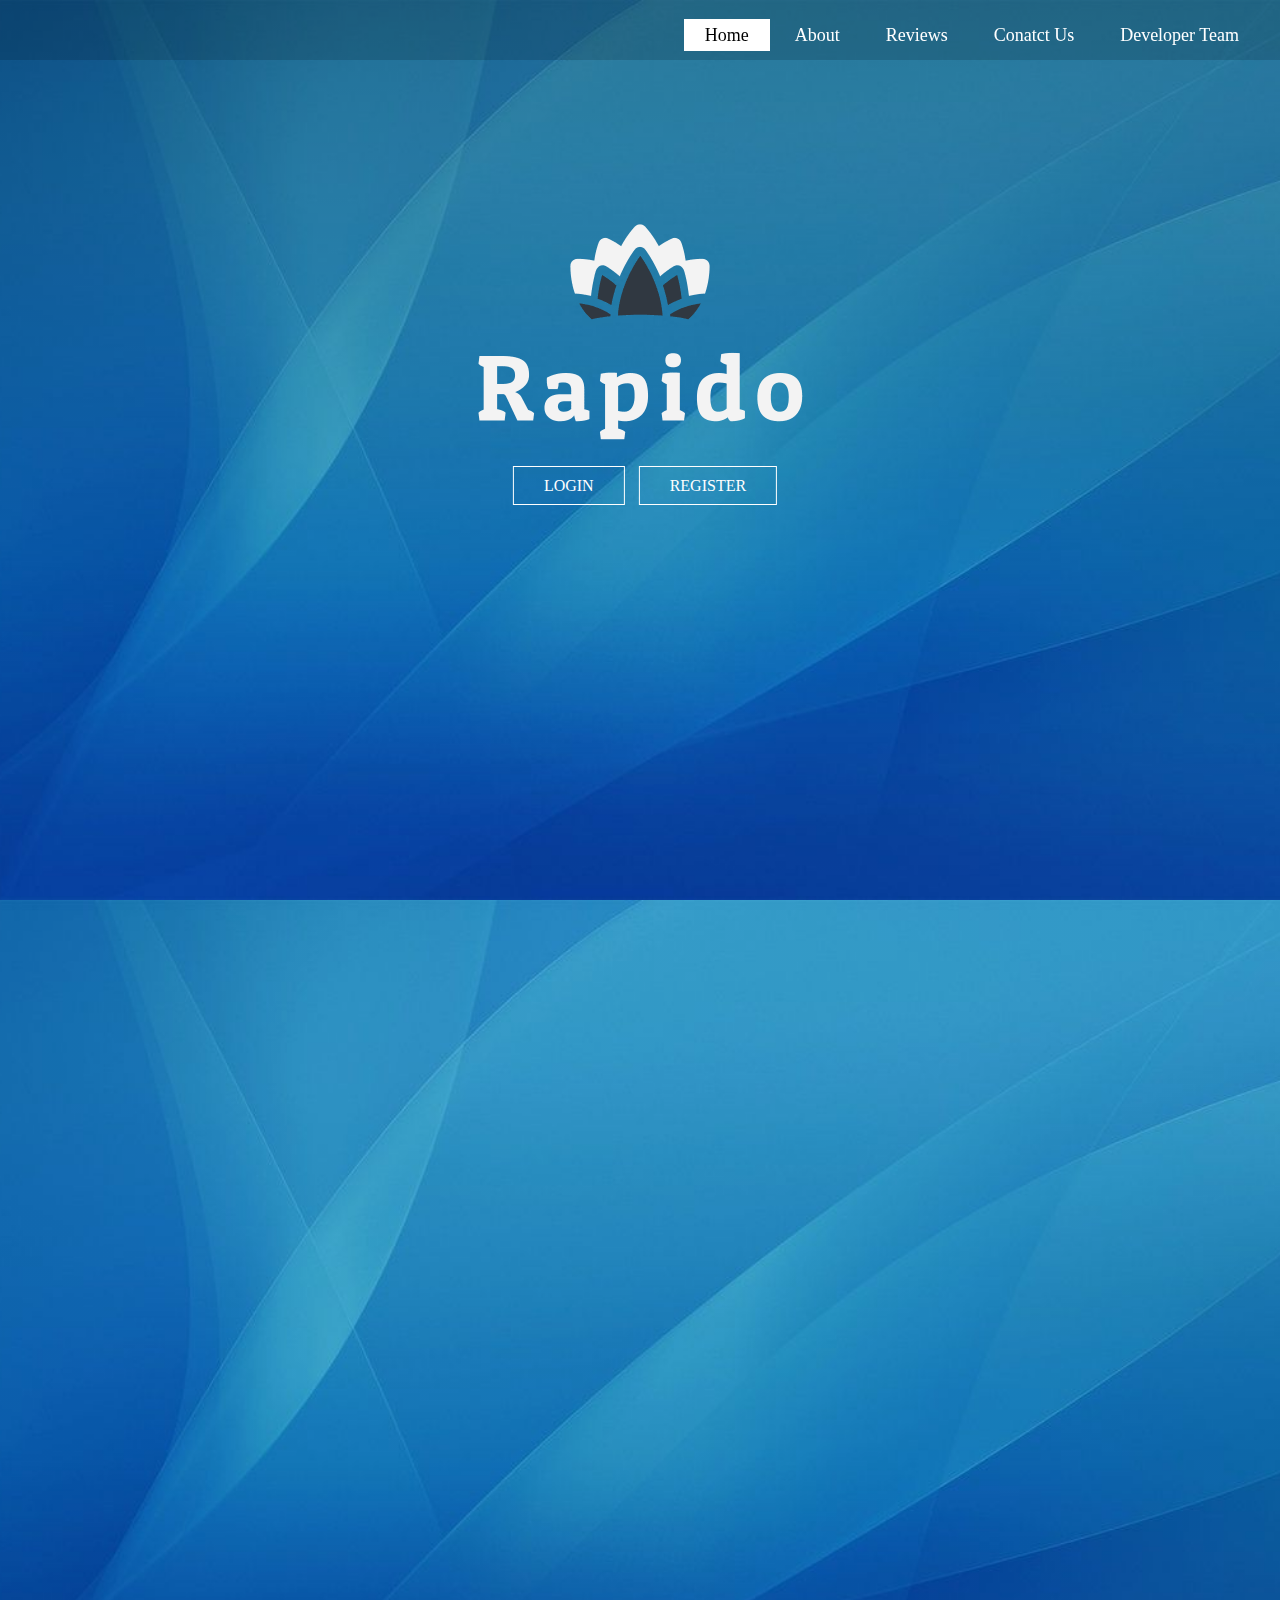
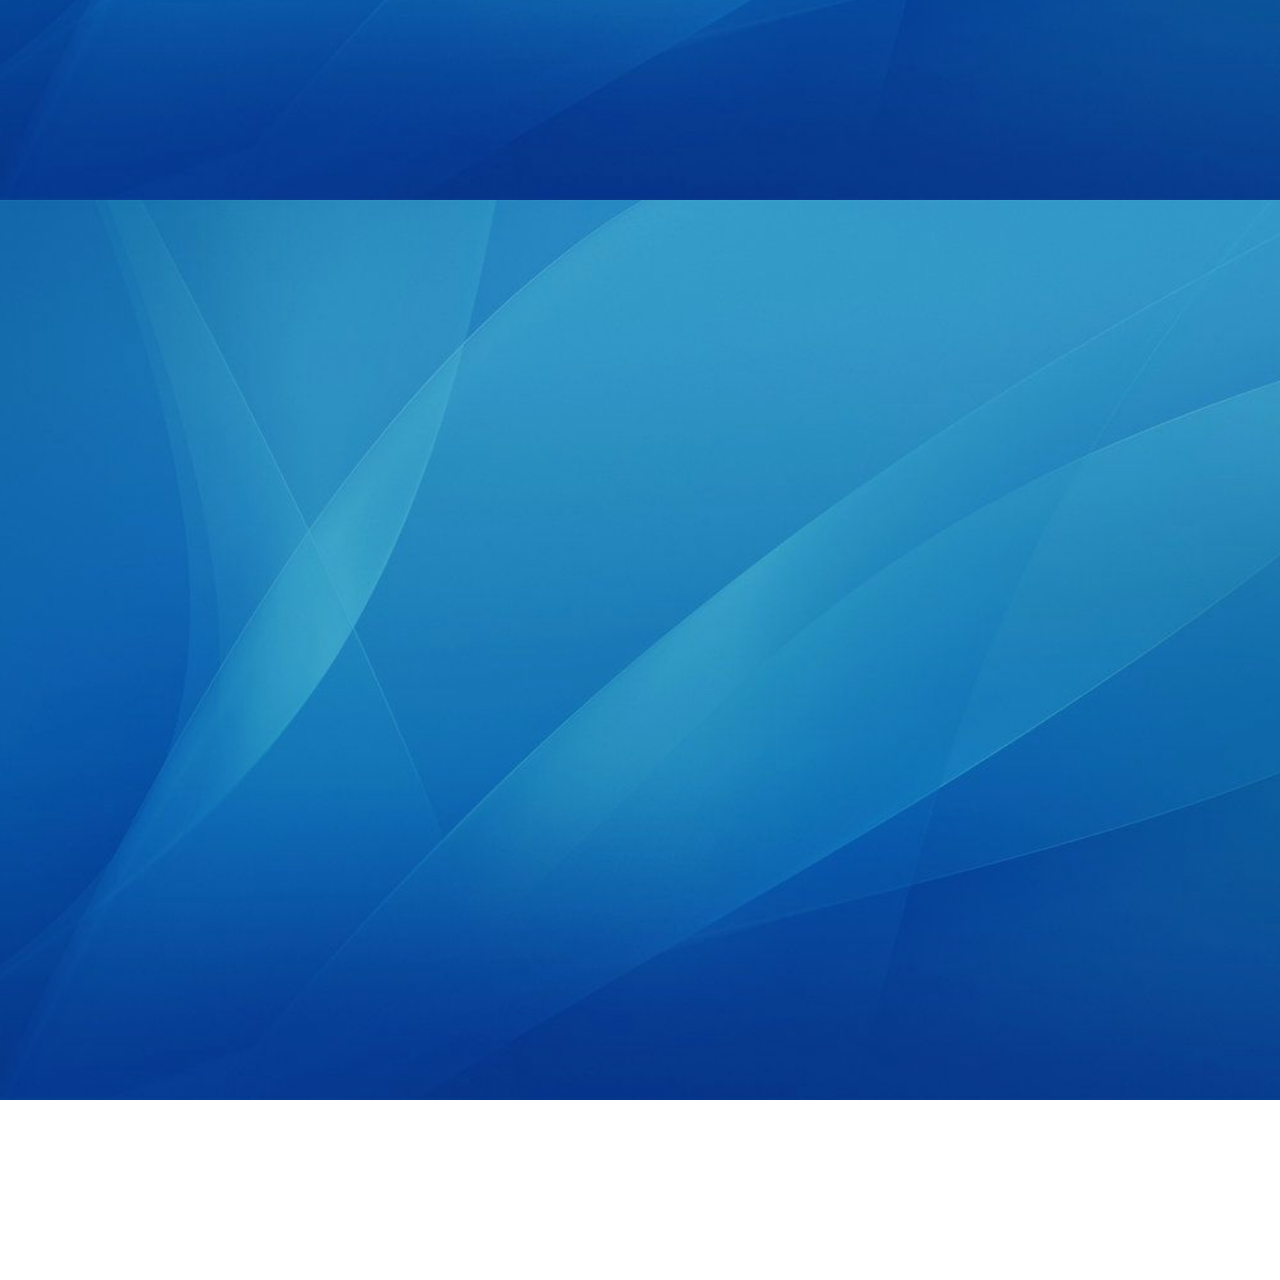
==== homepage.html @ c2a2b895 "Car Rental Files" ====
<html>
    <head>
        <link rel="stylesheet" href="https://unpkg.com/aos@next/dist/aos.css" />
        <!-- <meta http-equiv="refresh" content="3"> -->
        <title>
            Homepage
        </title>
    </head>
    <body>
        <link rel="stylesheet" href="homepage.css" type="text/css">
            <div class="container">    
                <div class="child">

                <div class="navbar">
                    <ul>
                        <li class = "active" ><a href="homepage.html"> Home </a></li>
                        <li><a href="#"> About </a></li>
                        <li><a href="#"> Reviews </a></li>
                        <li><a href="#"> Conatct Us </a></li>
                        <li><a href="#"> Developer Team</a></li>
                    </ul>
                </div>

        
                <div class="first" >
                    <a id="home">
                        <div class="logo">
                            <img src="logo_transparent.png" alt="lolololo">
                        </div>
                        <div class="button1">
                            <a href="login.php" class="btn1">LOGIN</a>
                            <a href="signup.php" class="btn1">REGISTER</a>                                                                    
                        </div>
                    </a>
                </div>
            </div>

            <div class="child" >
                    <div class="second" >
                        
                    </div>
            </div>

            <div class="child">
                <div class="third">
                    <div class="thirdleft">

                    </div>
                    <div class="thirdright">

                    </div>
                </div>
            </div>

            <div class="child">
                <div class="endbar">

                </div>
            </div>
        </div>
    </body>
</html>
---- homepage.css ----
*{
    margin: 0;
    padding: 0;
}
.body{
    overflow:hidden;
}
.navbar{
    z-index: 10;
    position: fixed;
    float: right;
    height: 60px;
    width: 100%;
    background-image: linear-gradient(rgba(0,0,0,0.15),rgba(0, 0, 0, 0.15));
}
ul{
    list-style: none;
    float: right;
    margin-top: 25px;
    margin-right: 20px;
}

ul li{
    display: inline-block;
}

ul li a{ 
   text-decoration: none;
   color: #fff;
   padding: 5px 20px;
   border: 1px solid transparent;
   font-size: 18px;

}

ul li a:hover{
    color: black;
    background-color: white;
}

ul li.active a{
    color: black;
    background-color: white;
}

.logo{
    position: absolute;
    top: 40%;
    left: 50%;
    transform: translate(-50%,-50%);
}
.logo img{
    width: 600px;
}

.button1{
    position: absolute;
    top: 54%;
    left: 50%;
    transform: translate(-50%,-50%);
}

.btn1{
    margin-left: 10px;
    border: 1px solid white;
    padding: 10px 30px;
    color: #fff;
    text-decoration: none;
}

.btn1:hover{
    color: black;
    background-color: white;
}

.first{
 
    height: 100%;
    background-image:linear-gradient(rgba(0,0,0,0.3),rgba(0,0,0,0)) ,url(bg2.jpg);
    background-position: center;
    background-size: cover;
}

.title{
    position: absolute;
    top: 40%;
    left: 50%;
    transform: translate(-50%,-50%);
    
}

.title h1{
    font-size: 100px;
    color: #fff;
}

.second{
    height: 100%;
    /* background-color: rgb(226, 240, 37); */
    background-image:linear-gradient(rgba(0,0,0,0.1),rgba(0,0,0,0.1)) ,url(bg2.jpg);
    background-position: center;
    background-size: cover;
}

.secondleft{
    position: absolute;
    width: 45%;
    height: 90%;
    
    /* background-color: red; */
    margin-top: 60px;
    margin-left: 50px;
}

.secondright{
    padding-top: 140px;
    position: absolute;
    left: 50%;
    width: 45%;
    height: 90%;
    /* background-color: red; */
    margin-top: 60px;
    margin-left: 50px;
}

.third{
    height: 100%;
    /* background-color: rgb(160, 47, 32); */
    background-image:linear-gradient(rgba(0,0,0,0.1),rgba(0,0,0,0.1)) ,url(bg2.jpg);
    background-position: center;
    background-size: cover;
}

.thirdleft{
    position: center;
    width: 45%;
    height: 90%;
    display: inline-block;
    /* background-color: red; */
    margin-top: 60px;
    margin-left: 50px;
}

.thirdright{
    position: center;
    display: inline-block;
    width: 45%;
    height: 90%;
    /* background-color: red; */
    margin-left: 50px;
}

.endbar{
    height: 20%;
}

.container {
   scroll-snap-type: y mandatory;
   scroll-behavior: smooth;
   height: 100%;
}

.child{
    scroll-snap-align: start;
 
}
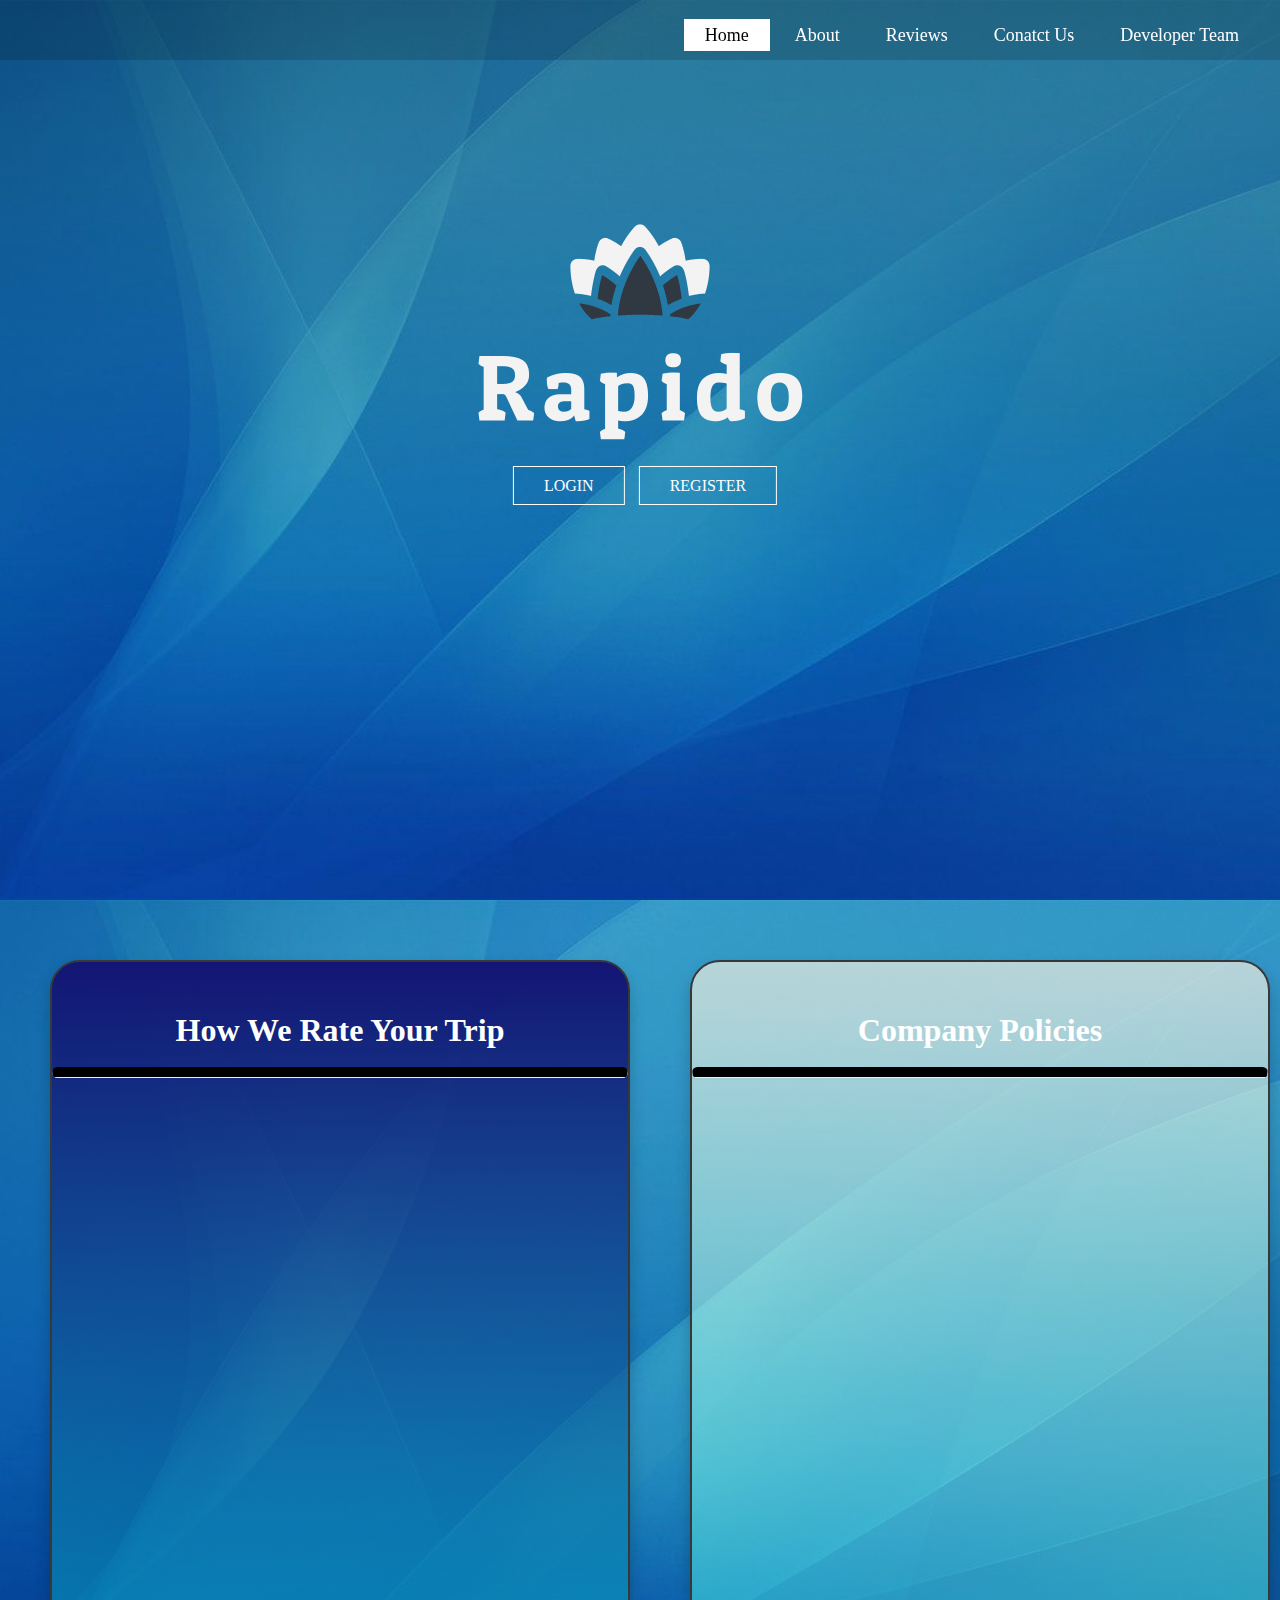
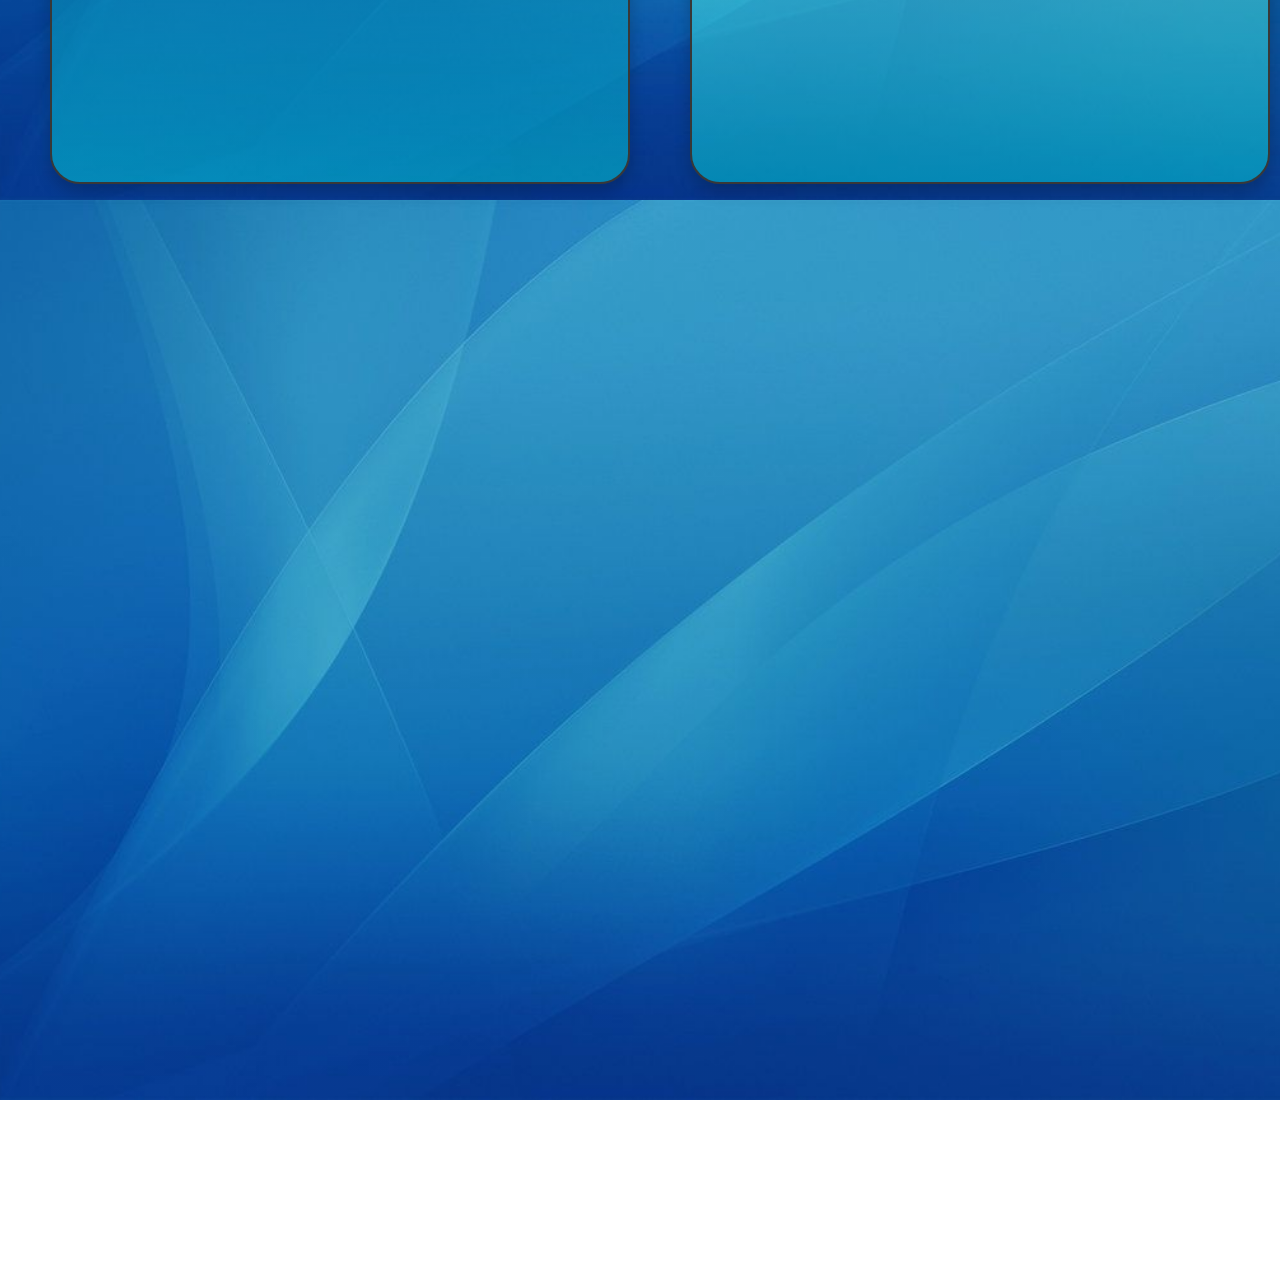
==== commit 50ecab9b: "Added PL/SQL implemented Triggers" ====
--- a/homepage.html
+++ b/homepage.html
@@ -37,17 +37,30 @@
 
             <div class="child" >
                     <div class="second" >
-                        
+                        <div class="secondleft">
+                            <h1>
+                                How We Rate Your Trip
+                            </h1>
+                            <br>
+                            <hr class="hello">
+                        </div>
+                        <div class="secondright">
+                            <h1 class="right">
+                                Company Policies
+                            </h1>
+                            <br>
+                            <hr class="hello">
+                        </div>
                     </div>
             </div>
 
             <div class="child">
                 <div class="third">
                     <div class="thirdleft">
-
+                        <!-- How We Rate Your Trip -->
                     </div>
                     <div class="thirdright">
-
+                        <!-- Company Policies -->
                     </div>
                 </div>
             </div>
--- a/homepage.css
+++ b/homepage.css
@@ -103,24 +103,32 @@
 }
 
 .secondleft{
+    padding-top: 50px;
+    padding-bottom: 50px;
     position: absolute;
     width: 45%;
-    height: 90%;
-    
-    /* background-color: red; */
+    height: 80%;
+    border-radius: 30px;
+    background-image:linear-gradient(rgb(19, 21, 116),rgba(0, 255, 242, 0.4));
+    border: 2px solid rgb(56, 56, 56);
     margin-top: 60px;
     margin-left: 50px;
+    box-shadow: 0 8px 16px 0 rgba(0, 0, 0, 0.2);
 }
 
 .secondright{
-    padding-top: 140px;
+    padding-top: 50px;
+    padding-bottom: 50px;
     position: absolute;
     left: 50%;
     width: 45%;
-    height: 90%;
-    /* background-color: red; */
+    height: 80%;
+    border-radius: 30px;
+    border: 2px solid rgb(56, 56, 56);
+    background-image:linear-gradient(rgba(255, 244, 226, 0.65),rgba(0, 255, 242, 0.4));
     margin-top: 60px;
     margin-left: 50px;
+    box-shadow: 0 8px 16px 0 rgba(0, 0, 0, 0.2);
 }
 
 .third{
@@ -166,3 +174,14 @@
 }
 
 
+h1{
+    text-align: center;
+    color: white;
+
+}
+hr {
+    border-top: 10px solid black;
+    padding-left: 50px;
+    padding-right: 50px;
+    border-radius: 500px;
+}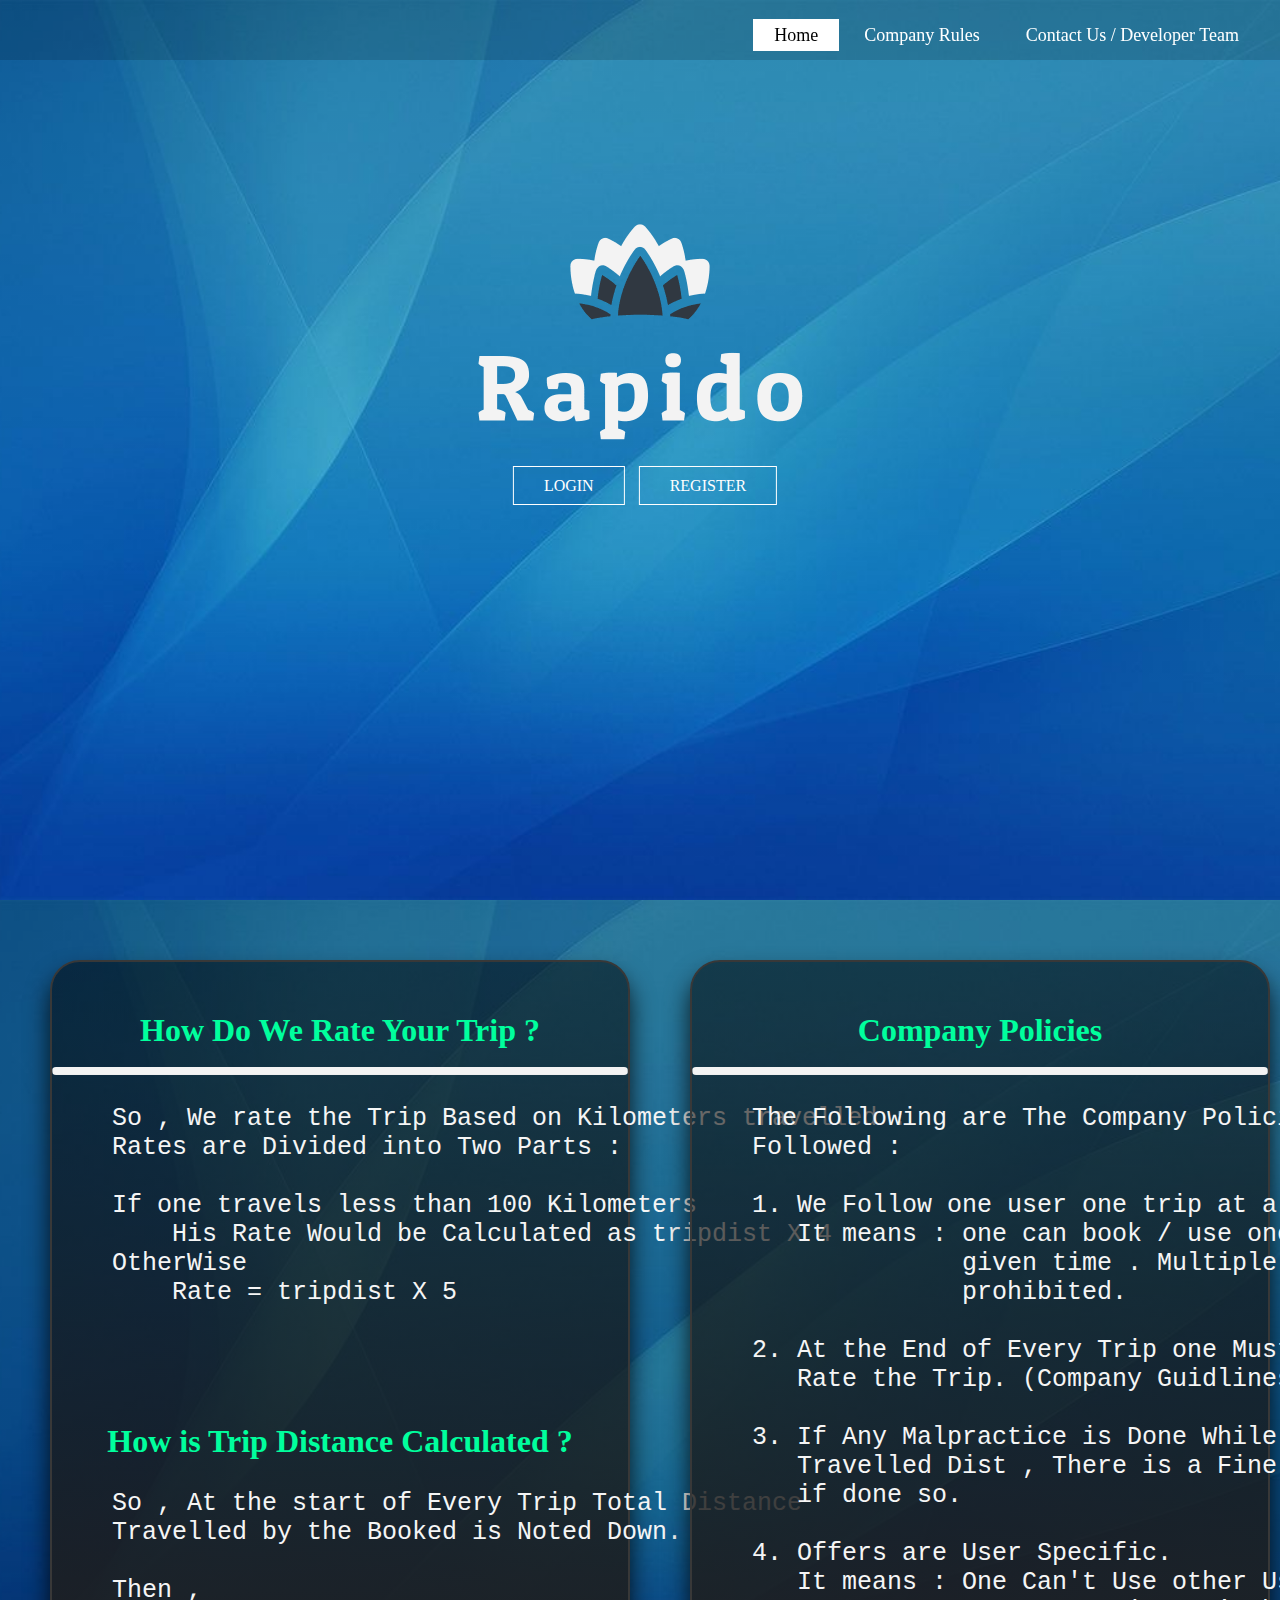
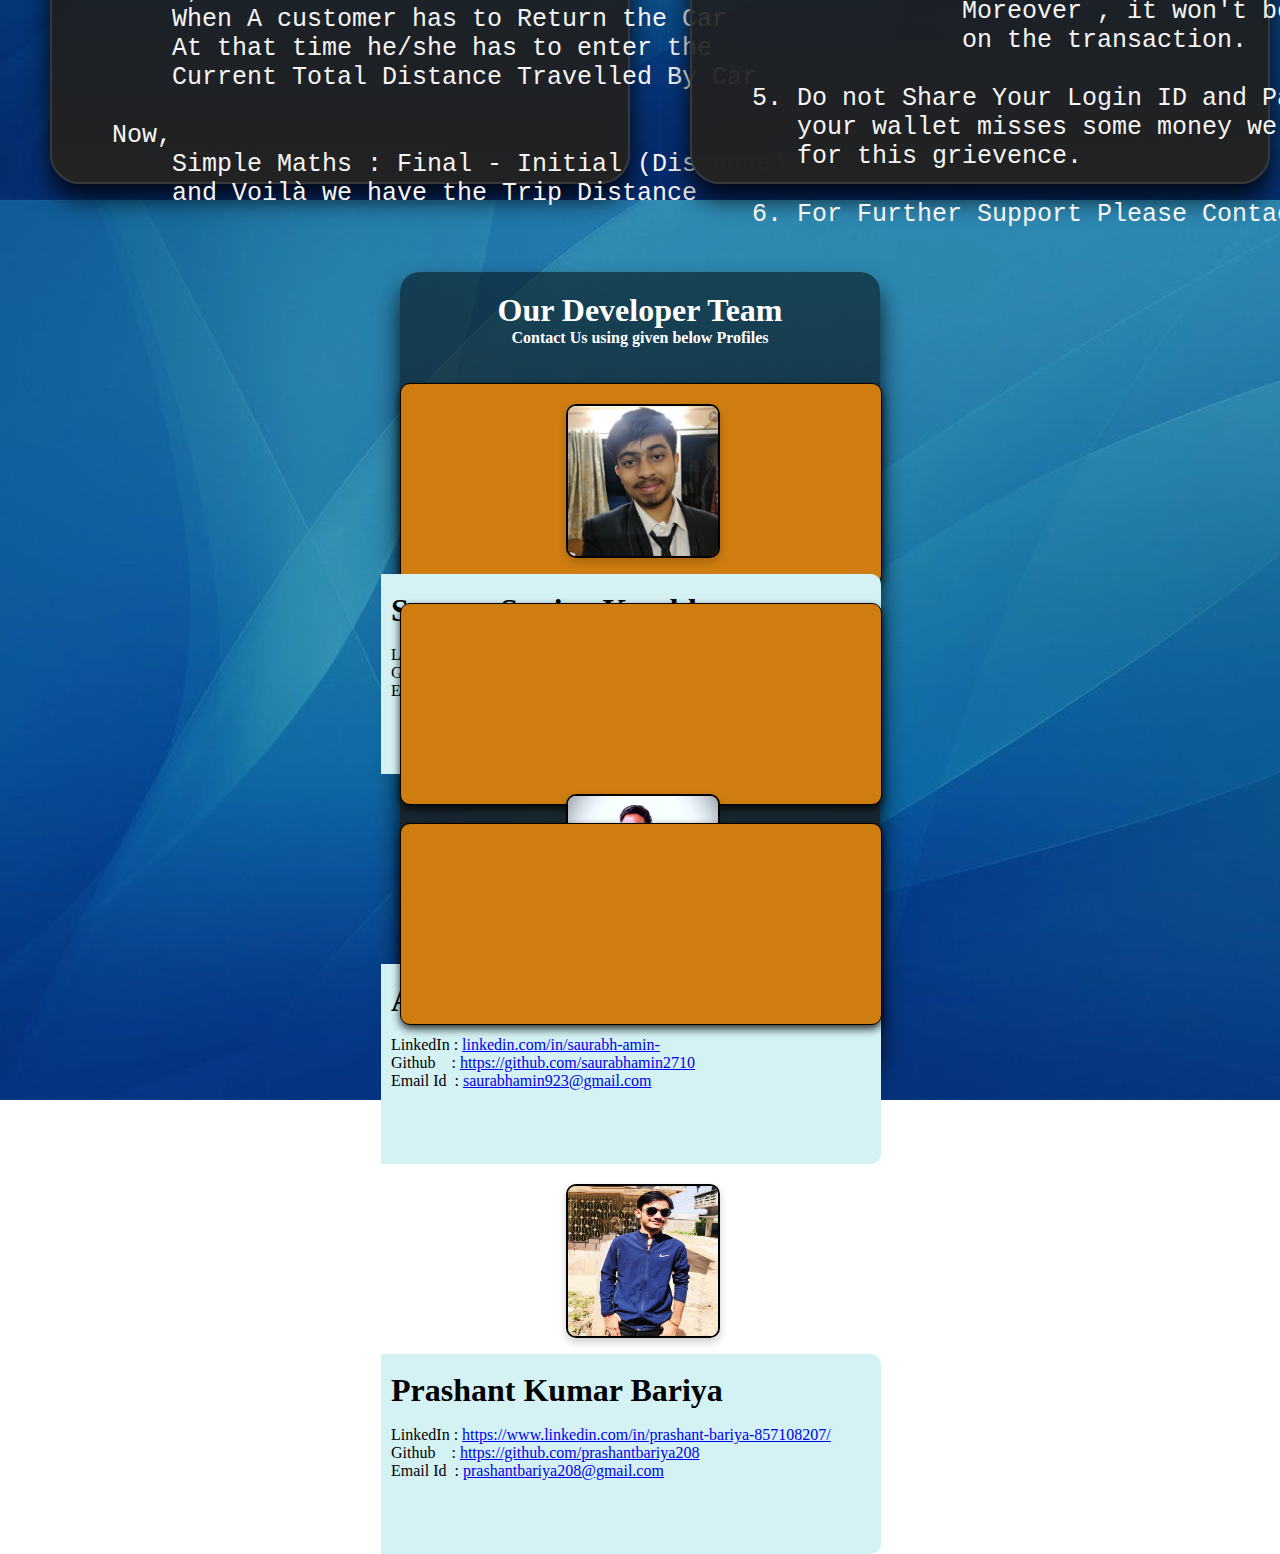
==== commit 7dcd0836: "Final Change Added Views" ====
--- a/homepage.html
+++ b/homepage.html
@@ -1,6 +1,8 @@
 <html>
     <head>
         <link rel="stylesheet" href="https://unpkg.com/aos@next/dist/aos.css" />
+        <link rel="stylesheet" href="contactus.css" />
+        <link rel="icon" href="pp.png" type="image/png" />
         <!-- <meta http-equiv="refresh" content="3"> -->
         <title>
             Homepage
@@ -14,15 +16,13 @@
                 <div class="navbar">
                     <ul>
                         <li class = "active" ><a href="homepage.html"> Home </a></li>
-                        <li><a href="#"> About </a></li>
-                        <li><a href="#"> Reviews </a></li>
-                        <li><a href="#"> Conatct Us </a></li>
-                        <li><a href="#"> Developer Team</a></li>
+                        <li><a href="#company"> Company Rules </a></li>
+                        <li><a href="#contactus"> Contact Us / Developer Team </a></li>
                     </ul>
                 </div>
 
         
-                <div class="first" >
+                <div class="first">
                     <a id="home">
                         <div class="logo">
                             <img src="logo_transparent.png" alt="lolololo">
@@ -35,14 +35,46 @@
                 </div>
             </div>
 
-            <div class="child" >
+            <a id="company">
                     <div class="second" >
                         <div class="secondleft">
                             <h1>
-                                How We Rate Your Trip
+                                How Do We Rate Your Trip ?
                             </h1>
                             <br>
                             <hr class="hello">
+<pre class="rate">
+
+    So , We rate the Trip Based on Kilometers travelled :
+    Rates are Divided into Two Parts :
+
+    If one travels less than 100 Kilometers
+        His Rate Would be Calculated as tripdist X 4
+    OtherWise
+        Rate = tripdist X 5
+
+    
+
+            
+</pre>
+<h1>How is Trip Distance Calculated ?</h1>
+<pre class="rate">
+
+    So , At the start of Every Trip Total Distance
+    Travelled by the Booked is Noted Down.
+
+    Then ,
+        When A customer has to Return the Car
+        At that time he/she has to enter the
+        Current Total Distance Travelled By Car
+
+    Now,
+        Simple Maths : Final - Initial (Distance)
+        and Voilà we have the Trip Distance
+    
+
+            
+</pre>
                         </div>
                         <div class="secondright">
                             <h1 class="right">
@@ -50,25 +82,140 @@
                             </h1>
                             <br>
                             <hr class="hello">
+<pre class="rate">
+
+    The Following are The Company Policies Which are to 
+    Followed :
+
+    1. We Follow one user one trip at a Time.
+       It means : one can book / use one car at a 
+                  given time . Multiple bookings are 
+                  prohibited.
+
+    2. At the End of Every Trip one Must Complusoryily
+       Rate the Trip. (Company Guidlines).
+
+    3. If Any Malpractice is Done While Inputing the 
+       Travelled Dist , There is a Fine of 500Rs to be paid
+       if done so.
+
+    4. Offers are User Specific.
+       It means : One Can't Use other Users Offers
+                  Moreover , it won't be applicable 
+                  on the transaction.
+                  
+    5. Do not Share Your Login ID and Password , if
+       your wallet misses some money we are not to be held
+       for this grievence.
+
+    6. For Further Support Please Contact Admin.
+
+        
+</pre>
                         </div>
                     </div>
-            </div>
-
-            <div class="child">
-                <div class="third">
-                    <div class="thirdleft">
-                        <!-- How We Rate Your Trip -->
+                </a>
+
+            
+            <a id="contactus"> 
+                    <div class="third" >
+                        <br><br>
+                        <br><br>
+                        <div class="developers">
+                            <div class="devblock">
+                                <h1 class="dev">Our Developer Team</h1>
+                                <h4>Contact Us using given below Profiles</h4>
+                                <br><br>
+                                <div class="creator">
+                                    
+                                        <div class="imageCSS">
+                                            <img src="sumeet1.jpg" height="150px" width="150px" class="imageCSS1" alt="Sumeet's Photo">
+                                        </div>
+                                   
+                                    <div class="titleCSS">
+                                        <br>
+                                        <h1 class="titlename"> Sumeet Sanjay Kamble </h1>
+                                        <br><br><br>
+                                        <p>LinkedIn : 
+                                            <a href="https://www.linkedin.com/in/sumeet-kamble-92140a170/">
+                                                https://www.linkedin.com/in/sumeet-kamble-92140a170/
+                                            </a>
+                                            <br>
+                                            Github &nbsp;&nbsp;&nbsp;: 
+                                            <a href="https://github.com/SumeetKamble1503">
+                                                https://github.com/SumeetKamble1503 
+                                            </a>
+                                             </br>
+                                            Email Id &nbsp;: 
+                                            <a href="https://mail.google.com/mail/u/0/#inbox?compose=new">
+                                                sumeetkamble0015@gmail.com
+                                            </a>
+                                        </p>
+                                    </div>
+                                </div>
+                                </br>
+                                <div class="creator">
+                                    
+                                        <div class="imageCSS">
+                                            <img src="saurabh1.jpeg" height="150px" width="150px" class="imageCSS1" alt="Saurabh's Photo">
+                                        </div>
+                                   
+                                    <div class="titleCSS">
+                                        <br>
+                                        <h1 class="titlename">Amin Saurabhkumar Rajeshbhai</h1>
+                                        <br><br><br>
+                                        <p>LinkedIn : 
+                                            <a href="https://www.linkedin.com/in/parva-patel-b95235193/">
+                                                linkedin.com/in/saurabh-amin-
+                                            </a>
+                                            </br>
+                                                Github &nbsp;&nbsp;&nbsp;: 
+                                                <a href="https://github.com/saurabhamin2710">
+                                                    https://github.com/saurabhamin2710
+                                            </a>
+                                            </br>
+                                                Email Id &nbsp;: 
+                                                <a href="https://mail.google.com/mail/u/0/#inbox?compose=new">
+                                                    saurabhamin923@gmail.com
+                                            </a>
+                                        </p>
+                                    </div>
+                                </div>
+
+                                </br>
+                                <div class="creator">
+                                    
+                                        <div class="imageCSS">
+                                            <img src="prashant.jpeg" height="150px" width="150px" class="imageCSS1" alt="Prashant's Photo">
+                                        </div>
+                                   
+                                    <div class="titleCSS">
+                                        <br>
+                                        <h1 class="titlename">Prashant Kumar Bariya</h1>
+                                        <br><br><br>
+                                        <p>LinkedIn : 
+                                            <a href="https://www.linkedin.com/in/prashant-bariya-857108207">
+                                                https://www.linkedin.com/in/prashant-bariya-857108207/ 
+                                            </a>
+                                            </br>
+                                                Github &nbsp;&nbsp;&nbsp;: 
+                                                <a href="https://github.com/prashantbariya208">
+                                                    https://github.com/prashantbariya208
+                                            </a>
+                                            </br>
+                                                Email Id &nbsp;: 
+                                                <a href="https://mail.google.com/mail/u/0/#inbox?compose=new">
+                                                    prashantbariya208@gmail.com
+                                            </a>
+                                        </p>
+
+                                    </div>
+                                </div>
+                                </br>
+                            </div>
+                        </div>
                     </div>
-                    <div class="thirdright">
-                        <!-- Company Policies -->
-                    </div>
-                </div>
-            </div>
-
-            <div class="child">
-                <div class="endbar">
-
-                </div>
+                </a>
             </div>
         </div>
     </body>
--- a/contactus.css
+++ b/contactus.css
@@ -0,0 +1,83 @@
+.creator{
+    /* position: relative;
+    display: inline-block;
+    text-align: center;
+    width: 1000px;
+    height: 50px;
+    background-color: darkgrey; */
+    position: relative;
+    /* display: inline-block; */
+    text-align: center;
+    width: 700px;
+    height: 200px;
+    max-width: 100%;
+    margin: auto;
+    padding: 0px;
+    background-color: #cf7d11;
+    border: 1px solid rgb(0, 0, 0);
+    box-shadow: 0 4px 8px 0 rgba(0, 0, 0, 0.8);
+    border-radius: 10px;
+    color: black;
+}
+.imageCSS{
+     position: relative;
+    display: inline-block; 
+    text-align: left;
+    width: 150px;
+    height: 150px;
+    max-width: 100%;
+    border-radius: 10px;
+
+    margin: 20px 10px;
+    padding: 0px;
+    background-color: wheat;
+    
+}
+.titleCSS{
+    position: relative;
+    float: right;
+    /* display: inline-block; */
+    text-align: left;
+    width: 500px;
+    max-width: 100%;
+    height: 200px;
+    max-height: 100%;
+    
+    padding: 0 10px; 
+    border-radius: 0px 10px 10px 0px;
+    background-color:#D4F1F4;
+}
+.textCSS{
+    position: relative;
+    float: right;
+    /* display: inline-block; */
+    text-align: left;
+    width: 500px;
+    max-width: 100%;
+    
+    margin: 0px 10px 10px 0px;  
+    padding: 0 30px;
+    /* background-color:rgb(141, 25, 25); */
+}
+.imageCSS1{
+    border-radius: 10px;
+    border: 2px solid black;
+    box-shadow: 0 4px 8px 0 rgba(0, 0, 0, 0.2);                                         
+
+}
+
+/* .developers{
+    background-color: black;
+    
+} */
+
+h1{
+    text-align: center;
+    color: rgb(0, 255, 157);                
+}
+
+.titlename{
+    /* text-align: center; */
+    float: left;
+    color: rgb(0, 0, 0);
+}--- a/homepage.css
+++ b/homepage.css
@@ -76,7 +76,7 @@
 .first{
  
     height: 100%;
-    background-image:linear-gradient(rgba(0,0,0,0.3),rgba(0,0,0,0)) ,url(bg2.jpg);
+    background-image:linear-gradient(rgba(0,0,0,0.2),rgba(0,0,0,0)) ,url(bg2.jpg);
     background-position: center;
     background-size: cover;
 }
@@ -97,7 +97,7 @@
 .second{
     height: 100%;
     /* background-color: rgb(226, 240, 37); */
-    background-image:linear-gradient(rgba(0,0,0,0.1),rgba(0,0,0,0.1)) ,url(bg2.jpg);
+    background-image:linear-gradient(rgba(0,0,0,0.3),rgba(0,0,0,0.3)) ,url(bg2.jpg);
     background-position: center;
     background-size: cover;
 }
@@ -109,11 +109,11 @@
     width: 45%;
     height: 80%;
     border-radius: 30px;
-    background-image:linear-gradient(rgb(19, 21, 116),rgba(0, 255, 242, 0.4));
+    background-image:linear-gradient(#00000083,#222222);
     border: 2px solid rgb(56, 56, 56);
     margin-top: 60px;
     margin-left: 50px;
-    box-shadow: 0 8px 16px 0 rgba(0, 0, 0, 0.2);
+    box-shadow: 0 15px 25px 0 rgba(0, 0, 0, 0.8);
 }
 
 .secondright{
@@ -125,16 +125,16 @@
     height: 80%;
     border-radius: 30px;
     border: 2px solid rgb(56, 56, 56);
-    background-image:linear-gradient(rgba(255, 244, 226, 0.65),rgba(0, 255, 242, 0.4));
+    background-image:linear-gradient(#00000083,#222222);
     margin-top: 60px;
     margin-left: 50px;
-    box-shadow: 0 8px 16px 0 rgba(0, 0, 0, 0.2);
+    box-shadow: 0 15px 25px 0 rgba(0, 0, 0, 0.8);
 }
 
 .third{
     height: 100%;
     /* background-color: rgb(160, 47, 32); */
-    background-image:linear-gradient(rgba(0,0,0,0.1),rgba(0,0,0,0.1)) ,url(bg2.jpg);
+    background-image:linear-gradient(rgba(0,0,0,0.2),rgba(0,0,0,0.2)) ,url(bg2.jpg);
     background-position: center;
     background-size: cover;
 }
@@ -174,14 +174,35 @@
 }
 
 
-h1{
+.dev{
     text-align: center;
     color: white;
 
 }
+h4{
+    text-align: center;
+    color: white;
+
+}
 hr {
-    border-top: 10px solid black;
+    border-top: 7px solid rgb(243, 243, 243);
     padding-left: 50px;
     padding-right: 50px;
     border-radius: 500px;
+}
+
+.devblock{
+    border-radius: 20px;
+    padding-top: 20px;
+    padding-bottom: 20px;
+    margin-left: 400px;
+    margin-right: 400px;
+    margin-bottom: 400px;
+    background-image:linear-gradient(#00000083,#222222);
+    /* background-image:linear-gradient(#05135083,#60A3D9); */
+    box-shadow: 0 15px 25px 0 rgba(0, 0, 0, 0.8);
+}
+.rate{
+    font-size: 25px;
+    color: whitesmoke;
 }